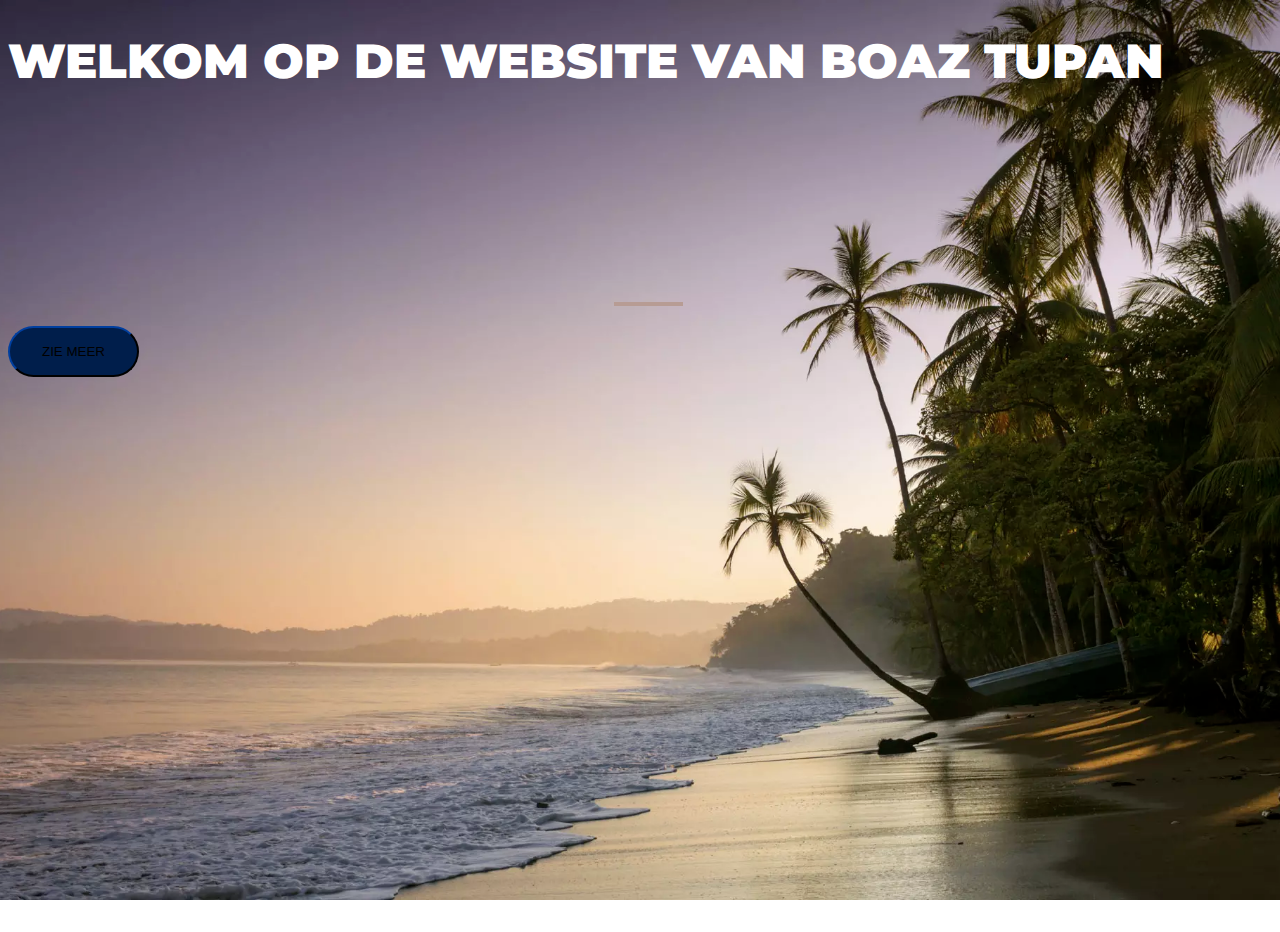
==== index.html @ 252f93f0 "Add files via upload" ====
<!DOCTYPE html>
<html>
  <head>
    <title>Startup</title>
    <!-- Required meta tags -->
    <meta charset="utf-8">
    <meta name="viewport" content="width=device-width, initial-scale=1, shrink-to-fit=no">
    <!-- Google Fonts -->
    <link href="https://fonts.googleapis.com/css?family=Montserrat" rel="stylesheet">

    <!-- Note that the below Bootstrap file is a specific version. If you grab the most
    current from Bootstrap website, you will see the button grow transition being a lot faster
    than in my video.  Use whichever style sheet you like best! -->
    <!-- Bootstrap CSS from a CDN. This way you don't have to include the bootstrap file yourself -->
<!-- CSS only -->
        <link href="https://cdn.jsdelivr.net/npm/bootstrap@5.2.2/dist/css/bootstrap.min.css" rel="stylesheet" integrity="sha384-Zenh87qX5JnK2Jl0vWa8Ck2rdkQ2Bzep5IDxbcnCeuOxjzrPF/et3URy9Bv1WTRi" crossorigin="anonymous">
    <!-- My own stylesheet -->
    <link href="style.css" rel="stylesheet">
  </head>
  <body>
  <div class="container d-flex align-items-center h-100">
    <div class="row">
      <header class="text-center col-12">
        <h1><strong>Welkom op de website van Boaz Tupan</strong></h1>
      </header>
      <div class="buffer"></div>
      <section class="text-center col-12">
    <hr>
    <a href="https://mailchi.mp/324349aaa5a5/startup">
      <button class="btn btn-primary btn-xl">Zie meer</button>
    </a>
  </section>
  </body>
</html>
---- style.css ----
body,
html {
  width: 100%;
  height: 100%;
  font-family: 'Montserrat', sans-serif;
  background: url(header.png) no-repeat center center fixed; 
  -webkit-background-size: cover;
  -moz-background-size: cover;
  -o-background-size: cover;
  background-size: cover;
}

h1 {
  text-transform: uppercase;
  font-size: 3rem;
  color: #FFFFFF;
}

hr {
  margin: 20px auto;
  color: #B79C94;
  border: 1px solid #B79C94;
  border-width: 2px;
  max-width: 65px;
  opacity: 1;  
    }

.buffer {
  height: 10rem;
}

.btn {
  font-weight 700;
  border-radius: 300px;
  text-transform: uppercase;
}

.btn-xl {
  padding: 1rem 2rem;
}

.btn-primary {
  background-color: #001e4b;
  border-color: #001e4b;
}

.btn-primary:hover {
  background-color: #000;
  border-color: #000;
  border-width: 4px;
}
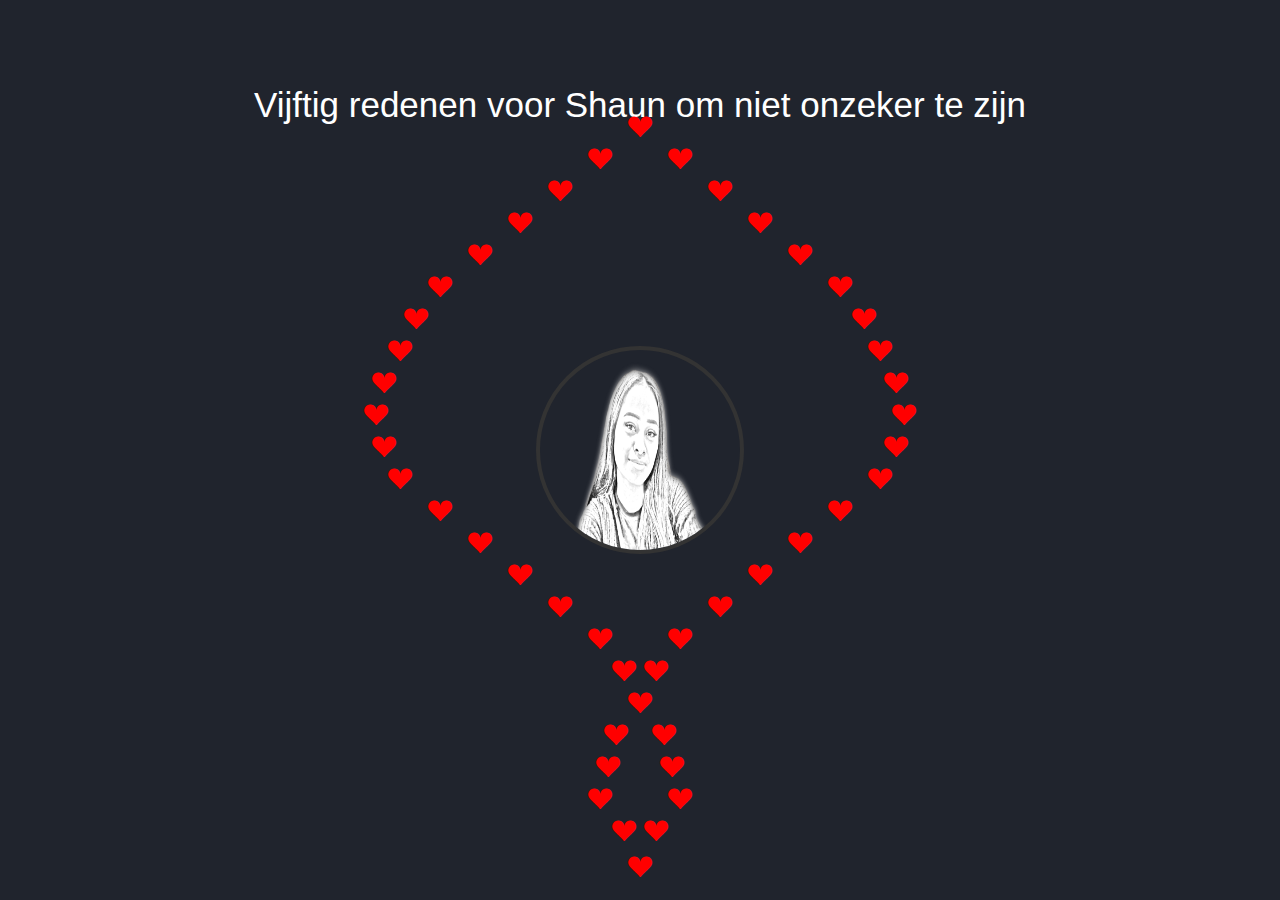
==== commit 9c7785fc: "Update and rename Index.html to index.html" ====
--- a/index.html
+++ b/index.html
@@ -1,34 +1,87 @@
-<!DOCTYPE html>
-<html>
-  <head>
-    <title>Startup</title>
-    <!-- Required meta tags -->
-    <meta charset="utf-8">
-    <meta name="viewport" content="width=device-width, initial-scale=1, shrink-to-fit=no">
-    <!-- Google Fonts -->
-    <link href="https://fonts.googleapis.com/css?family=Montserrat" rel="stylesheet">
-
-    <!-- Note that the below Bootstrap file is a specific version. If you grab the most
-    current from Bootstrap website, you will see the button grow transition being a lot faster
-    than in my video.  Use whichever style sheet you like best! -->
-    <!-- Bootstrap CSS from a CDN. This way you don't have to include the bootstrap file yourself -->
-<!-- CSS only -->
-        <link href="https://cdn.jsdelivr.net/npm/bootstrap@5.2.2/dist/css/bootstrap.min.css" rel="stylesheet" integrity="sha384-Zenh87qX5JnK2Jl0vWa8Ck2rdkQ2Bzep5IDxbcnCeuOxjzrPF/et3URy9Bv1WTRi" crossorigin="anonymous">
-    <!-- My own stylesheet -->
-    <link href="style.css" rel="stylesheet">
-  </head>
-  <body>
-  <div class="container d-flex align-items-center h-100">
-    <div class="row">
-      <header class="text-center col-12">
-        <h1><strong>Welkom op de website van Boaz Tupan</strong></h1>
-      </header>
-      <div class="buffer"></div>
-      <section class="text-center col-12">
-    <hr>
-    <a href="https://mailchi.mp/324349aaa5a5/startup">
-      <button class="btn btn-primary btn-xl">Zie meer</button>
-    </a>
-  </section>
-  </body>
-</html>
+<!DOCTYPE html>
+<html lang="en">
+<head>
+    <meta charset="UTF-8">
+    <meta name="viewport" content="width=device-width, initial-scale=1.0">
+    <title>The Shauney webpage</title>
+    <!-- Include Bootstrap Icons -->
+    <link rel="stylesheet" href="https://cdn.jsdelivr.net/npm/bootstrap-icons/font/bootstrap-icons.css">
+    <link rel="stylesheet" href="style.css">
+</head>
+
+<div class="navbar">
+    <button class="icon-tile" onclick="location.href = 'BDayCardIndex.html';">
+        <i class="bi bi-envelope-paper-heart-fill" style="font-size: 2rem;"></i>
+    </button>
+    <button class="icon-tile">
+        <i class="bi bi-film" style="font-size: 2rem;"></i>
+    </button>
+    <button class="icon-tile" onclick="location.href = 'https:\/\/www.lego.com/nl-nl/mosaic-maker/app';">
+        <i class="bi bi-bricks" style="font-size: 2rem;"></i>
+    </button>
+</div>
+
+<body>
+    <div class="mindmap-container">
+        <p class="mrg-font">Vijftig redenen voor Shaun om niet onzeker te zijn</p>
+        <img src="Shauney PNGPS.png" alt="Central Image" class="center-image" onclick="ShowNavBar()">
+
+        <!-- 50 Heart icons forming the heart shape -->
+        <i class="bi bi-suit-heart-fill heart-icon icon1" onclick="openModal(1)"></i>
+        <i class="bi bi-suit-heart-fill heart-icon icon2" onclick="openModal(2)"></i>
+        <i class="bi bi-suit-heart-fill heart-icon icon3" onclick="openModal(3)"></i>
+        <i class="bi bi-suit-heart-fill heart-icon icon4" onclick="openModal(4)"></i>
+        <i class="bi bi-suit-heart-fill heart-icon icon5" onclick="openModal(5)"></i>
+        <i class="bi bi-suit-heart-fill heart-icon icon6" onclick="openModal(6)"></i>
+        <i class="bi bi-suit-heart-fill heart-icon icon7" onclick="openModal(7)"></i>
+        <i class="bi bi-suit-heart-fill heart-icon icon8" onclick="openModal(8)"></i>
+        <i class="bi bi-suit-heart-fill heart-icon icon9" onclick="openModal(9)"></i>
+        <i class="bi bi-suit-heart-fill heart-icon icon10" onclick="openModal(10)"></i>
+        <i class="bi bi-suit-heart-fill heart-icon icon11" onclick="openModal(11)"></i>
+        <i class="bi bi-suit-heart-fill heart-icon icon12" onclick="openModal(12)"></i>
+        <i class="bi bi-suit-heart-fill heart-icon icon13" onclick="openModal(13)"></i>
+        <i class="bi bi-suit-heart-fill heart-icon icon14" onclick="openModal(14)"></i>
+        <i class="bi bi-suit-heart-fill heart-icon icon15" onclick="openModal(15)"></i>
+        <i class="bi bi-suit-heart-fill heart-icon icon16" onclick="openModal(16)"></i>
+        <i class="bi bi-suit-heart-fill heart-icon icon17" onclick="openModal(17)"></i>
+        <i class="bi bi-suit-heart-fill heart-icon icon18" onclick="openModal(18)"></i>
+        <i class="bi bi-suit-heart-fill heart-icon icon19" onclick="openModal(19)"></i>
+        <i class="bi bi-suit-heart-fill heart-icon icon20" onclick="openModal(20)"></i>
+        <i class="bi bi-suit-heart-fill heart-icon icon21" onclick="openModal(21)"></i>
+        <i class="bi bi-suit-heart-fill heart-icon icon22" onclick="openModal(22)"></i>
+        <i class="bi bi-suit-heart-fill heart-icon icon23" onclick="openModal(23)"></i>
+        <i class="bi bi-suit-heart-fill heart-icon icon24" onclick="openModal(24)"></i>
+        <i class="bi bi-suit-heart-fill heart-icon icon25" onclick="openModal(25)"></i>
+        <i class="bi bi-suit-heart-fill heart-icon icon26" onclick="openModal(26)"></i>
+        <i class="bi bi-suit-heart-fill heart-icon icon27" onclick="openModal(27)"></i>
+        <i class="bi bi-suit-heart-fill heart-icon icon28" onclick="openModal(28)"></i>
+        <i class="bi bi-suit-heart-fill heart-icon icon29" onclick="openModal(29)"></i>
+        <i class="bi bi-suit-heart-fill heart-icon icon30" onclick="openModal(30)"></i>
+        <i class="bi bi-suit-heart-fill heart-icon icon31" onclick="openModal(31)"></i>
+        <i class="bi bi-suit-heart-fill heart-icon icon32" onclick="openModal(32)"></i>
+        <i class="bi bi-suit-heart-fill heart-icon icon33" onclick="openModal(33)"></i>
+        <i class="bi bi-suit-heart-fill heart-icon icon34" onclick="openModal(34)"></i>
+        <i class="bi bi-suit-heart-fill heart-icon icon35" onclick="openModal(35)"></i>
+        <i class="bi bi-suit-heart-fill heart-icon icon36" onclick="openModal(36)"></i>
+        <i class="bi bi-suit-heart-fill heart-icon icon37" onclick="openModal(37)"></i>
+        <i class="bi bi-suit-heart-fill heart-icon icon38" onclick="openModal(38)"></i>
+        <i class="bi bi-suit-heart-fill heart-icon icon39" onclick="openModal(39)"></i>
+        <i class="bi bi-suit-heart-fill heart-icon icon40" onclick="openModal(40)"></i>
+        <i class="bi bi-suit-heart-fill heart-icon icon41" onclick="openModal(41)"></i>
+        <i class="bi bi-suit-heart-fill heart-icon icon42" onclick="openModal(42)"></i>
+        <i class="bi bi-suit-heart-fill heart-icon icon43" onclick="openModal(43)"></i>
+        <i class="bi bi-suit-heart-fill heart-icon icon44" onclick="openModal(44)"></i>
+        <i class="bi bi-suit-heart-fill heart-icon icon45" onclick="openModal(45)"></i>
+    </div>
+
+    <div id="heartModal" class="modal">
+        <div class="modal-content">
+            <span class="close" onclick="closeModal()">&times;</span>
+            <h2>Heart Modal</h2>
+            <p>This is a modal that opens in the shape of a heart!</p>
+        </div>
+    </div>
+
+    <script src="script.js"></script>
+</body>
+</html>
--- a/style.css
+++ b/style.css
@@ -1,51 +1,455 @@
-body,
-html {
-  width: 100%;
-  height: 100%;
-  font-family: 'Montserrat', sans-serif;
-  background: url(header.png) no-repeat center center fixed; 
-  -webkit-background-size: cover;
-  -moz-background-size: cover;
-  -o-background-size: cover;
-  background-size: cover;
-}
-
-h1 {
-  text-transform: uppercase;
-  font-size: 3rem;
-  color: #FFFFFF;
-}
-
-hr {
-  margin: 20px auto;
-  color: #B79C94;
-  border: 1px solid #B79C94;
-  border-width: 2px;
-  max-width: 65px;
-  opacity: 1;  
-    }
-
-.buffer {
-  height: 10rem;
-}
-
-.btn {
-  font-weight 700;
-  border-radius: 300px;
-  text-transform: uppercase;
-}
-
-.btn-xl {
-  padding: 1rem 2rem;
-}
-
-.btn-primary {
-  background-color: #001e4b;
-  border-color: #001e4b;
-}
-
-.btn-primary:hover {
-  background-color: #000;
-  border-color: #000;
-  border-width: 4px;
+body {
+    font-family: Arial, sans-serif;
+    display: flex;
+    justify-content: center;
+    align-items: center;
+    height: 100vh;
+    margin: 0;
+    background-color: #20242d;
+}
+@font-face {
+    font-family: 'Mister Grape'; /* Name of the font */
+    font-style: normal;
+    font-weight: 400;
+    src: local(''), url('https://fonts.cdnfonts.com/s/118133/Mister Grape - Personal Use.woff') format('woff');
+}
+.mrg-font{
+    font-family: 'Mister Grape', sans-serif;
+    text-align: center;
+    font-size: 35px;
+    color:#ffff;
+}
+.mindmap-container {
+    position: relative;
+    width: 800px;
+    height: 800px;
+}
+.center-image {
+    position: absolute;
+    top: 50%;
+    left: 50%;
+    transform: translate(-50%, -50%);
+    width: 200px;
+    height: 200px;
+    border-radius: 50%;
+    border: 4px solid #333;
+}
+.heart-icon {
+    position: absolute;
+    color: red;
+    font-size: 1.5rem;
+}
+
+.icon1:hover {
+    -ms-transform: scale(1.5); /* IE 9 */
+    -webkit-transform: scale(1.5); /* Safari 3-8 */
+    transform: scale(1.5);
+}
+.icon2:hover {
+    -ms-transform: scale(1.5); /* IE 9 */
+    -webkit-transform: scale(1.5); /* Safari 3-8 */
+    transform: scale(1.5);
+}
+.icon3:hover {
+    -ms-transform: scale(1.5); /* IE 9 */
+    -webkit-transform: scale(1.5); /* Safari 3-8 */
+    transform: scale(1.5);
+}
+.icon4:hover {
+    -ms-transform: scale(1.5); /* IE 9 */
+    -webkit-transform: scale(1.5); /* Safari 3-8 */
+    transform: scale(1.5);
+}
+.icon5:hover {
+    -ms-transform: scale(1.5); /* IE 9 */
+    -webkit-transform: scale(1.5); /* Safari 3-8 */
+    transform: scale(1.5);
+}
+.icon6:hover {
+    -ms-transform: scale(1.5); /* IE 9 */
+    -webkit-transform: scale(1.5); /* Safari 3-8 */
+    transform: scale(1.5);
+}
+.icon7:hover {
+    -ms-transform: scale(1.5); /* IE 9 */
+    -webkit-transform: scale(1.5); /* Safari 3-8 */
+    transform: scale(1.5);
+}
+.icon8:hover {
+    -ms-transform: scale(1.5); /* IE 9 */
+    -webkit-transform: scale(1.5); /* Safari 3-8 */
+    transform: scale(1.5);
+}
+.icon9:hover {
+    -ms-transform: scale(1.5); /* IE 9 */
+    -webkit-transform: scale(1.5); /* Safari 3-8 */
+    transform: scale(1.5);
+}
+.icon10:hover {
+    -ms-transform: scale(1.5); /* IE 9 */
+    -webkit-transform: scale(1.5); /* Safari 3-8 */
+    transform: scale(1.5);
+}
+.icon11:hover {
+    -ms-transform: scale(1.5); /* IE 9 */
+    -webkit-transform: scale(1.5); /* Safari 3-8 */
+    transform: scale(1.5);
+}
+.icon12:hover {
+    -ms-transform: scale(1.5); /* IE 9 */
+    -webkit-transform: scale(1.5); /* Safari 3-8 */
+    transform: scale(1.5);
+}
+.icon13:hover {
+    -ms-transform: scale(1.5); /* IE 9 */
+    -webkit-transform: scale(1.5); /* Safari 3-8 */
+    transform: scale(1.5);
+}
+.icon14:hover {
+    -ms-transform: scale(1.5); /* IE 9 */
+    -webkit-transform: scale(1.5); /* Safari 3-8 */
+    transform: scale(1.5);
+}
+.icon15:hover {
+    -ms-transform: scale(1.5); /* IE 9 */
+    -webkit-transform: scale(1.5); /* Safari 3-8 */
+    transform: scale(1.5);
+}
+.icon16:hover {
+    -ms-transform: scale(1.5); /* IE 9 */
+    -webkit-transform: scale(1.5); /* Safari 3-8 */
+    transform: scale(1.5);
+}
+.icon17:hover {
+    -ms-transform: scale(1.5); /* IE 9 */
+    -webkit-transform: scale(1.5); /* Safari 3-8 */
+    transform: scale(1.5);
+}
+.icon18:hover {
+    -ms-transform: scale(1.5); /* IE 9 */
+    -webkit-transform: scale(1.5); /* Safari 3-8 */
+    transform: scale(1.5);
+}
+.icon19:hover {
+    -ms-transform: scale(1.5); /* IE 9 */
+    -webkit-transform: scale(1.5); /* Safari 3-8 */
+    transform: scale(1.5);
+}
+.icon20:hover {
+    -ms-transform: scale(1.5); /* IE 9 */
+    -webkit-transform: scale(1.5); /* Safari 3-8 */
+    transform: scale(1.5);
+}
+.icon21:hover {
+    -ms-transform: scale(1.5); /* IE 9 */
+    -webkit-transform: scale(1.5); /* Safari 3-8 */
+    transform: scale(1.5);
+}
+.icon22:hover {
+    -ms-transform: scale(1.5); /* IE 9 */
+    -webkit-transform: scale(1.5); /* Safari 3-8 */
+    transform: scale(1.5);
+}
+.icon23:hover {
+    -ms-transform: scale(1.5); /* IE 9 */
+    -webkit-transform: scale(1.5); /* Safari 3-8 */
+    transform: scale(1.5);
+}
+.icon24:hover {
+    -ms-transform: scale(1.5); /* IE 9 */
+    -webkit-transform: scale(1.5); /* Safari 3-8 */
+    transform: scale(1.5);
+}
+.icon25:hover {
+    -ms-transform: scale(1.5); /* IE 9 */
+    -webkit-transform: scale(1.5); /* Safari 3-8 */
+    transform: scale(1.5);
+}
+.icon26:hover {
+    -ms-transform: scale(1.5); /* IE 9 */
+    -webkit-transform: scale(1.5); /* Safari 3-8 */
+    transform: scale(1.5);
+}
+.icon27:hover {
+    -ms-transform: scale(1.5); /* IE 9 */
+    -webkit-transform: scale(1.5); /* Safari 3-8 */
+    transform: scale(1.5);
+}
+.icon28:hover {
+    -ms-transform: scale(1.5); /* IE 9 */
+    -webkit-transform: scale(1.5); /* Safari 3-8 */
+    transform: scale(1.5);
+}
+.icon29:hover {
+    -ms-transform: scale(1.5); /* IE 9 */
+    -webkit-transform: scale(1.5); /* Safari 3-8 */
+    transform: scale(1.5);
+}
+.icon30:hover {
+    -ms-transform: scale(1.5); /* IE 9 */
+    -webkit-transform: scale(1.5); /* Safari 3-8 */
+    transform: scale(1.5);
+}
+.icon31:hover {
+    -ms-transform: scale(1.5); /* IE 9 */
+    -webkit-transform: scale(1.5); /* Safari 3-8 */
+    transform: scale(1.5);
+}
+.icon32:hover {
+    -ms-transform: scale(1.5); /* IE 9 */
+    -webkit-transform: scale(1.5); /* Safari 3-8 */
+    transform: scale(1.5);
+}
+.icon33:hover {
+    -ms-transform: scale(1.5); /* IE 9 */
+    -webkit-transform: scale(1.5); /* Safari 3-8 */
+    transform: scale(1.5);
+}
+.icon34:hover {
+    -ms-transform: scale(1.5); /* IE 9 */
+    -webkit-transform: scale(1.5); /* Safari 3-8 */
+    transform: scale(1.5);
+}
+.icon35:hover {
+    -ms-transform: scale(1.5); /* IE 9 */
+    -webkit-transform: scale(1.5); /* Safari 3-8 */
+    transform: scale(1.5);
+}
+.icon36:hover {
+    -ms-transform: scale(1.5); /* IE 9 */
+    -webkit-transform: scale(1.5); /* Safari 3-8 */
+    transform: scale(1.5);
+}
+.icon37:hover {
+    -ms-transform: scale(1.5); /* IE 9 */
+    -webkit-transform: scale(1.5); /* Safari 3-8 */
+    transform: scale(1.5);
+}
+.icon38:hover {
+    -ms-transform: scale(1.5); /* IE 9 */
+    -webkit-transform: scale(1.5); /* Safari 3-8 */
+    transform: scale(1.5);
+}
+.icon39:hover {
+    -ms-transform: scale(1.5); /* IE 9 */
+    -webkit-transform: scale(1.5); /* Safari 3-8 */
+    transform: scale(1.5);
+}
+.icon40:hover {
+    -ms-transform: scale(1.5); /* IE 9 */
+    -webkit-transform: scale(1.5); /* Safari 3-8 */
+    transform: scale(1.5);
+}
+.icon41:hover {
+    -ms-transform: scale(1.5); /* IE 9 */
+    -webkit-transform: scale(1.5); /* Safari 3-8 */
+    transform: scale(1.5);
+}
+.icon42:hover {
+    -ms-transform: scale(1.5); /* IE 9 */
+    -webkit-transform: scale(1.5); /* Safari 3-8 */
+    transform: scale(1.5);
+}
+.icon43:hover {
+    -ms-transform: scale(1.5); /* IE 9 */
+    -webkit-transform: scale(1.5); /* Safari 3-8 */
+    transform: scale(1.5);
+}
+.icon44:hover {
+    -ms-transform: scale(1.5); /* IE 9 */
+    -webkit-transform: scale(1.5); /* Safari 3-8 */
+    transform: scale(1.5);
+}
+.icon45:hover {
+    -ms-transform: scale(1.5); /* IE 9 */
+    -webkit-transform: scale(1.5); /* Safari 3-8 */
+    transform: scale(1.5);
+}
+.icon46:hover {
+    -ms-transform: scale(1.5); /* IE 9 */
+    -webkit-transform: scale(1.5); /* Safari 3-8 */
+    transform: scale(1.5);
+}
+.icon47:hover {
+    -ms-transform: scale(1.5); /* IE 9 */
+    -webkit-transform: scale(1.5); /* Safari 3-8 */
+    transform: scale(1.5);
+}
+.icon48:hover {
+    -ms-transform: scale(1.5); /* IE 9 */
+    -webkit-transform: scale(1.5); /* Safari 3-8 */
+    transform: scale(1.5);
+}
+.icon49:hover {
+    -ms-transform: scale(1.5); /* IE 9 */
+    -webkit-transform: scale(1.5); /* Safari 3-8 */
+    transform: scale(1.5);
+}
+.icon50:hover {
+    -ms-transform: scale(1.5); /* IE 9 */
+    -webkit-transform: scale(1.5); /* Safari 3-8 */
+    transform: scale(1.5);
+}
+
+/* Positioning the icons to approximate a heart shape */
+/* Top row */
+.icon1 { top: 8%; left: 50%; transform: translateX(-50%); }
+.icon2 { top: 12%; left: 45%; transform: translateX(-50%); }
+.icon3 { top: 12%; left: 55%; transform: translateX(-50%); }
+.icon4 { top: 16%; left: 40%; transform: translateX(-50%); }
+.icon5 { top: 16%; left: 60%; transform: translateX(-50%); }
+
+/* Upper mid */
+.icon6 { top: 20%; left: 35%; transform: translateX(-50%); }
+.icon7 { top: 20%; left: 65%; transform: translateX(-50%); }
+.icon8 { top: 24%; left: 30%; transform: translateX(-50%); }
+.icon9 { top: 24%; left: 70%; transform: translateX(-50%); }
+
+/* Mid */
+.icon10 { top: 28%; left: 25%; transform: translateX(-50%); }
+.icon11 { top: 28%; left: 75%; transform: translateX(-50%); }
+.icon12 { top: 32%; left: 22%; transform: translateX(-50%); }
+.icon13 { top: 32%; left: 78%; transform: translateX(-50%); }
+
+/* Heart curves */
+.icon14 { top: 36%; left: 20%; transform: translateX(-50%); }
+.icon15 { top: 36%; left: 80%; transform: translateX(-50%); }
+.icon16 { top: 40%; left: 18%; transform: translateX(-50%); }
+.icon17 { top: 40%; left: 82%; transform: translateX(-50%); }
+.icon18 { top: 44%; left: 17%; transform: translateX(-50%); }
+.icon19 { top: 44%; left: 83%; transform: translateX(-50%); }
+
+/* Lower half */
+.icon20 { top: 48%; left: 18%; transform: translateX(-50%); }
+.icon21 { top: 48%; left: 82%; transform: translateX(-50%); }
+.icon22 { top: 52%; left: 20%; transform: translateX(-50%); }
+.icon23 { top: 52%; left: 80%; transform: translateX(-50%); }
+.icon24 { top: 56%; left: 25%; transform: translateX(-50%); }
+.icon25 { top: 56%; left: 75%; transform: translateX(-50%); }
+
+/* Lower rows */
+.icon26 { top: 60%; left: 30%; transform: translateX(-50%); }
+.icon27 { top: 60%; left: 70%; transform: translateX(-50%); }
+.icon28 { top: 64%; left: 35%; transform: translateX(-50%); }
+.icon29 { top: 64%; left: 65%; transform: translateX(-50%); }
+.icon30 { top: 68%; left: 40%; transform: translateX(-50%); }
+.icon31 { top: 68%; left: 60%; transform: translateX(-50%); }
+
+/* Bottom rows */
+.icon32 { top: 72%; left: 45%; transform: translateX(-50%); }
+.icon33 { top: 72%; left: 55%; transform: translateX(-50%); }
+.icon34 { top: 76%; left: 48%; transform: translateX(-50%); }
+.icon35 { top: 76%; left: 52%; transform: translateX(-50%); }
+.icon36 { top: 80%; left: 50%; transform: translateX(-50%); }
+
+/* Filling the lower heart */
+.icon37 { top: 84%; left: 47%; transform: translateX(-50%); }
+.icon38 { top: 84%; left: 53%; transform: translateX(-50%); }
+.icon39 { top: 88%; left: 46%; transform: translateX(-50%); }
+.icon40 { top: 88%; left: 54%; transform: translateX(-50%); }
+.icon41 { top: 92%; left: 45%; transform: translateX(-50%); }
+.icon42 { top: 92%; left: 55%; transform: translateX(-50%); }
+
+/* Base of the heart */
+.icon43 { top: 96%; left: 48%; transform: translateX(-50%); }
+.icon44 { top: 96%; left: 52%; transform: translateX(-50%); }
+.icon45 { top: 104%; left: 50%; transform: translate(-50%, -100%); }
+
+.heart {
+    width: 50px; /* Width of the heart */
+    height: 50px; /* Height of the heart */
+    background-color: pink; /* Heart color */
+    position: relative; /* For absolute positioning of pseudo-elements */
+    margin: 10px; /* Space between hearts */
+    cursor: pointer; /* Change cursor to pointer for better UX */
+}
+
+.heart::before,
+.heart::after {
+    content: '';
+    width: 50px; /* Size of the top curves */
+    height: 50px; /* Size of the top curves */
+    background-color: pink; /* Heart color */
+    border-radius: 50%; /* Make them circular */
+    position: absolute; /* Position relative to the heart */
+}
+
+.heart::before {
+    left: 25px; /* Shift to the right */
+    top: 0; /* Align at the top */
+}
+
+.heart::after {
+    left: 0; /* Align at the left */
+    top: 0; /* Align at the top */
+}
+
+/* Modal styles */
+.modal {
+    display: none; /* Hidden by default */
+    position: fixed; /* Stay in place */
+    z-index: 1; /* Sit on top */
+    left: 0;
+    top: 0;
+    width: 100%; /* Full width */
+    height: 100%; /* Full height */
+    overflow: auto; /* Enable scroll if needed */
+    background-color: rgba(0, 0, 0, 0.8); /* Black w/ opacity */
+    justify-content: center; /* Center modal horizontally */
+    align-items: center; /* Center modal vertically */
+}
+
+.modal-content {
+    position: relative;
+    padding: 30px; /* Space for heart shape */
+    background: pink; /* Heart color */
+    width: 300px; /* Width of the modal */
+    text-align: center; /* Center text inside modal */
+    border-radius: 50%; /* Make it circular */
+}
+
+.close {
+    color: #aaa;
+    float: right;
+    font-size: 28px;
+    font-weight: bold;
+}
+
+.close:hover,
+.close:focus {
+    color: black;
+    text-decoration: none;
+    cursor: pointer;
+}
+
+.navbar {
+    width: 120px; /* Width of the vertical navigation bar */
+    height: 100vh; /* Full height */
+    display: none;
+    flex-direction: column; /* Arrange items vertically */
+    padding: 20px; /* Padding for the navbar */
+    box-shadow: 2px 0 5px rgba(0, 0, 0, 0.1); /* Optional shadow */
+    position: fixed; /* Fix the navbar to the left side */
+    top: 0; /* Align to the top */
+    left: 0; /* Align to the left */
+    z-index: 1000; /* Ensure it is on top of other elements */
+    background-color: #2a2f3b; /* nav background color */
+}
+
+.icon-tile {
+    width: 100px; /* Width of the tile */
+    height: 100px; /* Height of the tile */
+    background-color: #ffff; /* Tile background color */
+    display: flex; /* Use flexbox to center the icon */
+    justify-content: center; /* Center horizontally */
+    align-items: center; /* Center vertically */
+    margin: 10px 0; /* Space between tiles */
+    border-radius: 10px; /* Rounded corners */
+    cursor: pointer; /* Pointer cursor on hover */
+}
+
+.icon-tile:hover{
+    -ms-transform: scale(1.2); /* IE 9 */
+    -webkit-transform: scale(1.2); /* Safari 3-8 */
+    transform: scale(1.2);
 }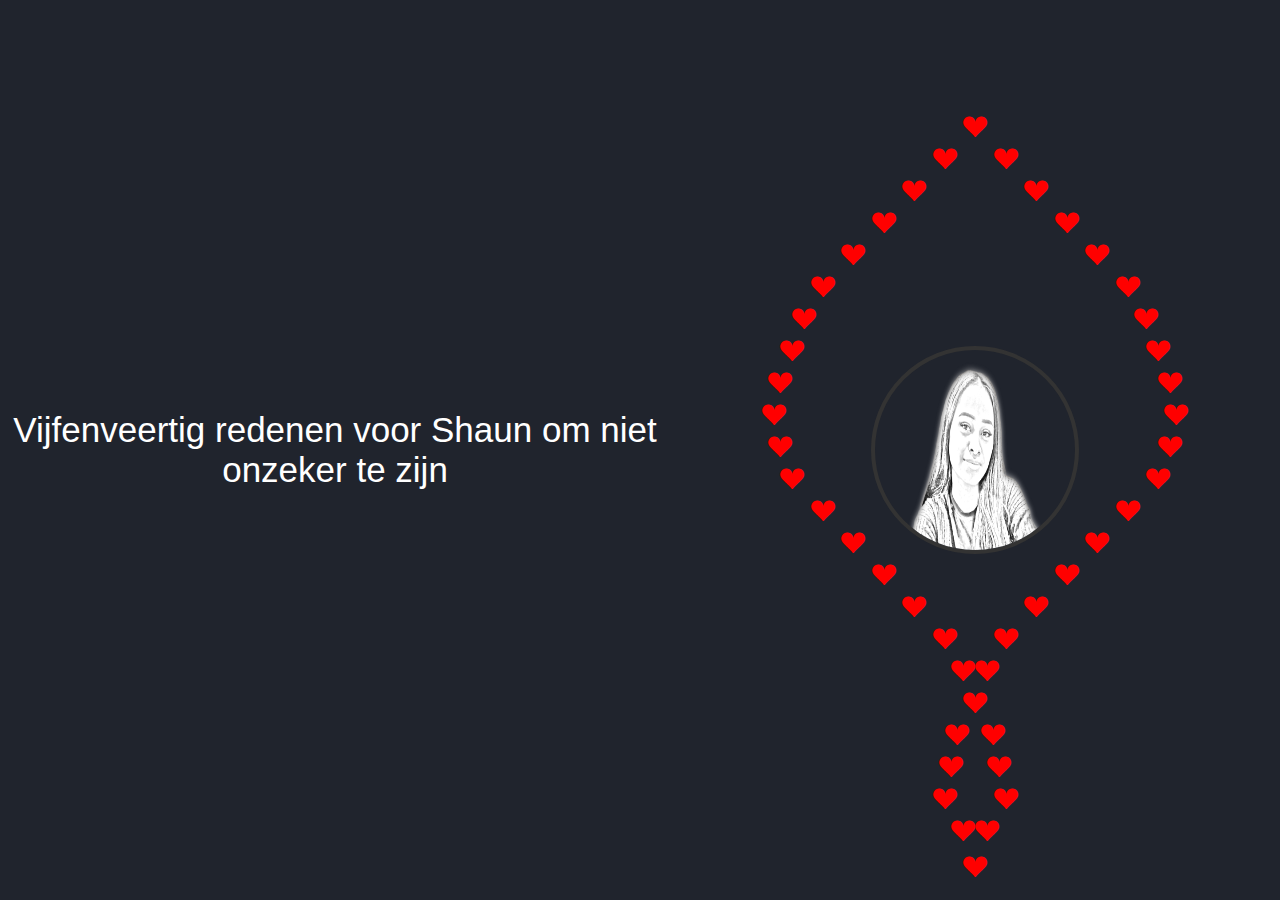
==== commit acd14f83: "Update index.html" ====
--- a/index.html
+++ b/index.html
@@ -4,6 +4,7 @@
     <meta charset="UTF-8">
     <meta name="viewport" content="width=device-width, initial-scale=1.0">
     <title>The Shauney webpage</title>
+    <link rel="icon" type="image/x-icon" href="Shauney PNGPS.png">
     <!-- Include Bootstrap Icons -->
     <link rel="stylesheet" href="https://cdn.jsdelivr.net/npm/bootstrap-icons/font/bootstrap-icons.css">
     <link rel="stylesheet" href="style.css">
@@ -22,8 +23,10 @@
 </div>
 
 <body>
+    <div class="title-container">
+        <p class="mrg-font">Vijfenveertig redenen voor Shaun om niet onzeker te zijn</p>
+    </div>
     <div class="mindmap-container">
-        <p class="mrg-font">Vijftig redenen voor Shaun om niet onzeker te zijn</p>
         <img src="Shauney PNGPS.png" alt="Central Image" class="center-image" onclick="ShowNavBar()">
 
         <!-- 50 Heart icons forming the heart shape -->
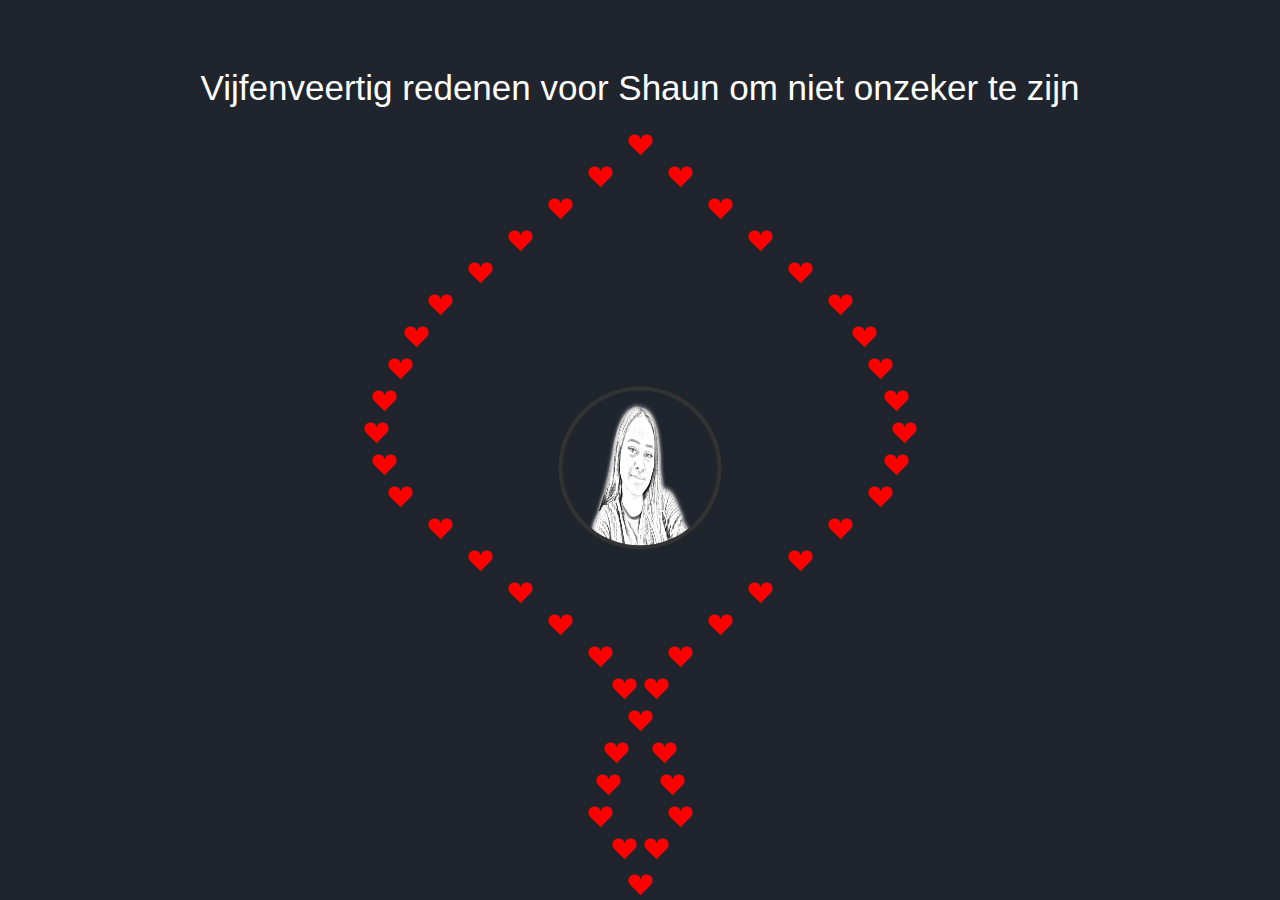
==== commit d238fb22: "Update index.html" ====
--- a/index.html
+++ b/index.html
@@ -15,7 +15,7 @@
         <i class="bi bi-envelope-paper-heart-fill" style="font-size: 2rem;"></i>
     </button>
     <button class="icon-tile">
-        <i class="bi bi-film" style="font-size: 2rem;"></i>
+        <i class="bi bi-film" style="font-size: 2rem;" onclick="location.href = 'https://www.youtube.com/watch?v=_hVyN-GtYjM';"></i>
     </button>
     <button class="icon-tile" onclick="location.href = 'https:\/\/www.lego.com/nl-nl/mosaic-maker/app';">
         <i class="bi bi-bricks" style="font-size: 2rem;"></i>
--- a/style.css
+++ b/style.css
@@ -1,6 +1,7 @@
 body {
     font-family: Arial, sans-serif;
     display: flex;
+    flex-direction: column;
     justify-content: center;
     align-items: center;
     height: 100vh;
@@ -23,16 +24,28 @@
     position: relative;
     width: 800px;
     height: 800px;
+    margin-top: -75px;
+    max-width: 90vw;
+}
+.title-container{
+    text-align: center;
+    max-width: 90vw;
 }
 .center-image {
     position: absolute;
     top: 50%;
     left: 50%;
     transform: translate(-50%, -50%);
-    width: 200px;
-    height: 200px;
+    width: 155px !important;
+    height: 155px !important;
     border-radius: 50%;
     border: 4px solid #333;
+}
+@media (max-width: 375px) {
+    .center-image {
+        width: 75px !important;
+        height: 75px !important;
+    }
 }
 .heart-icon {
     position: absolute;
@@ -44,251 +57,271 @@
     -ms-transform: scale(1.5); /* IE 9 */
     -webkit-transform: scale(1.5); /* Safari 3-8 */
     transform: scale(1.5);
+    transition: transform 0.3s;
 }
 .icon2:hover {
     -ms-transform: scale(1.5); /* IE 9 */
     -webkit-transform: scale(1.5); /* Safari 3-8 */
     transform: scale(1.5);
+    transition: transform 0.3s;
 }
 .icon3:hover {
     -ms-transform: scale(1.5); /* IE 9 */
     -webkit-transform: scale(1.5); /* Safari 3-8 */
     transform: scale(1.5);
+    transition: transform 0.3s;
 }
 .icon4:hover {
     -ms-transform: scale(1.5); /* IE 9 */
     -webkit-transform: scale(1.5); /* Safari 3-8 */
     transform: scale(1.5);
+    transition: transform 0.3s;
 }
 .icon5:hover {
     -ms-transform: scale(1.5); /* IE 9 */
     -webkit-transform: scale(1.5); /* Safari 3-8 */
     transform: scale(1.5);
+    transition: transform 0.3s;
 }
 .icon6:hover {
     -ms-transform: scale(1.5); /* IE 9 */
     -webkit-transform: scale(1.5); /* Safari 3-8 */
     transform: scale(1.5);
+    transition: transform 0.3s;
 }
 .icon7:hover {
     -ms-transform: scale(1.5); /* IE 9 */
     -webkit-transform: scale(1.5); /* Safari 3-8 */
     transform: scale(1.5);
+    transition: transform 0.3s;
 }
 .icon8:hover {
     -ms-transform: scale(1.5); /* IE 9 */
     -webkit-transform: scale(1.5); /* Safari 3-8 */
     transform: scale(1.5);
+    transition: transform 0.3s;
 }
 .icon9:hover {
     -ms-transform: scale(1.5); /* IE 9 */
     -webkit-transform: scale(1.5); /* Safari 3-8 */
     transform: scale(1.5);
+    transition: transform 0.3s;
 }
 .icon10:hover {
     -ms-transform: scale(1.5); /* IE 9 */
     -webkit-transform: scale(1.5); /* Safari 3-8 */
     transform: scale(1.5);
+    transition: transform 0.3s;
 }
 .icon11:hover {
     -ms-transform: scale(1.5); /* IE 9 */
     -webkit-transform: scale(1.5); /* Safari 3-8 */
     transform: scale(1.5);
+    transition: transform 0.3s;
 }
 .icon12:hover {
     -ms-transform: scale(1.5); /* IE 9 */
     -webkit-transform: scale(1.5); /* Safari 3-8 */
     transform: scale(1.5);
+    transition: transform 0.3s;
 }
 .icon13:hover {
     -ms-transform: scale(1.5); /* IE 9 */
     -webkit-transform: scale(1.5); /* Safari 3-8 */
     transform: scale(1.5);
+    transition: transform 0.3s;
 }
 .icon14:hover {
     -ms-transform: scale(1.5); /* IE 9 */
     -webkit-transform: scale(1.5); /* Safari 3-8 */
     transform: scale(1.5);
+    transition: transform 0.3s;
 }
 .icon15:hover {
     -ms-transform: scale(1.5); /* IE 9 */
     -webkit-transform: scale(1.5); /* Safari 3-8 */
     transform: scale(1.5);
+    transition: transform 0.3s;
 }
 .icon16:hover {
     -ms-transform: scale(1.5); /* IE 9 */
     -webkit-transform: scale(1.5); /* Safari 3-8 */
     transform: scale(1.5);
+    transition: transform 0.3s;
 }
 .icon17:hover {
     -ms-transform: scale(1.5); /* IE 9 */
     -webkit-transform: scale(1.5); /* Safari 3-8 */
     transform: scale(1.5);
+    transition: transform 0.3s;
 }
 .icon18:hover {
     -ms-transform: scale(1.5); /* IE 9 */
     -webkit-transform: scale(1.5); /* Safari 3-8 */
     transform: scale(1.5);
+    transition: transform 0.3s;
 }
 .icon19:hover {
     -ms-transform: scale(1.5); /* IE 9 */
     -webkit-transform: scale(1.5); /* Safari 3-8 */
     transform: scale(1.5);
+    transition: transform 0.3s;
 }
 .icon20:hover {
     -ms-transform: scale(1.5); /* IE 9 */
     -webkit-transform: scale(1.5); /* Safari 3-8 */
     transform: scale(1.5);
+    transition: transform 0.3s;
 }
 .icon21:hover {
     -ms-transform: scale(1.5); /* IE 9 */
     -webkit-transform: scale(1.5); /* Safari 3-8 */
     transform: scale(1.5);
+    transition: transform 0.3s;
 }
 .icon22:hover {
     -ms-transform: scale(1.5); /* IE 9 */
     -webkit-transform: scale(1.5); /* Safari 3-8 */
     transform: scale(1.5);
+    transition: transform 0.3s;
 }
 .icon23:hover {
     -ms-transform: scale(1.5); /* IE 9 */
     -webkit-transform: scale(1.5); /* Safari 3-8 */
     transform: scale(1.5);
+    transition: transform 0.3s;
 }
 .icon24:hover {
     -ms-transform: scale(1.5); /* IE 9 */
     -webkit-transform: scale(1.5); /* Safari 3-8 */
     transform: scale(1.5);
+    transition: transform 0.3s;
 }
 .icon25:hover {
     -ms-transform: scale(1.5); /* IE 9 */
     -webkit-transform: scale(1.5); /* Safari 3-8 */
     transform: scale(1.5);
+    transition: transform 0.3s;
 }
 .icon26:hover {
     -ms-transform: scale(1.5); /* IE 9 */
     -webkit-transform: scale(1.5); /* Safari 3-8 */
     transform: scale(1.5);
+    transition: transform 0.3s;
 }
 .icon27:hover {
     -ms-transform: scale(1.5); /* IE 9 */
     -webkit-transform: scale(1.5); /* Safari 3-8 */
     transform: scale(1.5);
+    transition: transform 0.3s;
 }
 .icon28:hover {
     -ms-transform: scale(1.5); /* IE 9 */
     -webkit-transform: scale(1.5); /* Safari 3-8 */
     transform: scale(1.5);
+    transition: transform 0.3s;
 }
 .icon29:hover {
     -ms-transform: scale(1.5); /* IE 9 */
     -webkit-transform: scale(1.5); /* Safari 3-8 */
     transform: scale(1.5);
+    transition: transform 0.3s;
 }
 .icon30:hover {
     -ms-transform: scale(1.5); /* IE 9 */
     -webkit-transform: scale(1.5); /* Safari 3-8 */
     transform: scale(1.5);
+    transition: transform 0.3s;
 }
 .icon31:hover {
     -ms-transform: scale(1.5); /* IE 9 */
     -webkit-transform: scale(1.5); /* Safari 3-8 */
     transform: scale(1.5);
+    transition: transform 0.3s;
 }
 .icon32:hover {
     -ms-transform: scale(1.5); /* IE 9 */
     -webkit-transform: scale(1.5); /* Safari 3-8 */
     transform: scale(1.5);
+    transition: transform 0.3s;
 }
 .icon33:hover {
     -ms-transform: scale(1.5); /* IE 9 */
     -webkit-transform: scale(1.5); /* Safari 3-8 */
     transform: scale(1.5);
+    transition: transform 0.3s;
 }
 .icon34:hover {
     -ms-transform: scale(1.5); /* IE 9 */
     -webkit-transform: scale(1.5); /* Safari 3-8 */
     transform: scale(1.5);
+    transition: transform 0.3s;
 }
 .icon35:hover {
     -ms-transform: scale(1.5); /* IE 9 */
     -webkit-transform: scale(1.5); /* Safari 3-8 */
     transform: scale(1.5);
+    transition: transform 0.3s;
 }
 .icon36:hover {
     -ms-transform: scale(1.5); /* IE 9 */
     -webkit-transform: scale(1.5); /* Safari 3-8 */
     transform: scale(1.5);
+    transition: transform 0.3s;
 }
 .icon37:hover {
     -ms-transform: scale(1.5); /* IE 9 */
     -webkit-transform: scale(1.5); /* Safari 3-8 */
     transform: scale(1.5);
+    transition: transform 0.3s;
 }
 .icon38:hover {
     -ms-transform: scale(1.5); /* IE 9 */
     -webkit-transform: scale(1.5); /* Safari 3-8 */
     transform: scale(1.5);
+    transition: transform 0.3s;
 }
 .icon39:hover {
     -ms-transform: scale(1.5); /* IE 9 */
     -webkit-transform: scale(1.5); /* Safari 3-8 */
     transform: scale(1.5);
+    transition: transform 0.3s;
 }
 .icon40:hover {
     -ms-transform: scale(1.5); /* IE 9 */
     -webkit-transform: scale(1.5); /* Safari 3-8 */
     transform: scale(1.5);
+    transition: transform 0.3s;
 }
 .icon41:hover {
     -ms-transform: scale(1.5); /* IE 9 */
     -webkit-transform: scale(1.5); /* Safari 3-8 */
     transform: scale(1.5);
+    transition: transform 0.3s;
 }
 .icon42:hover {
     -ms-transform: scale(1.5); /* IE 9 */
     -webkit-transform: scale(1.5); /* Safari 3-8 */
     transform: scale(1.5);
+    transition: transform 0.3s;
 }
 .icon43:hover {
     -ms-transform: scale(1.5); /* IE 9 */
     -webkit-transform: scale(1.5); /* Safari 3-8 */
     transform: scale(1.5);
+    transition: transform 0.3s;
 }
 .icon44:hover {
     -ms-transform: scale(1.5); /* IE 9 */
     -webkit-transform: scale(1.5); /* Safari 3-8 */
     transform: scale(1.5);
+    transition: transform 0.3s;
 }
 .icon45:hover {
     -ms-transform: scale(1.5); /* IE 9 */
     -webkit-transform: scale(1.5); /* Safari 3-8 */
     transform: scale(1.5);
-}
-.icon46:hover {
-    -ms-transform: scale(1.5); /* IE 9 */
-    -webkit-transform: scale(1.5); /* Safari 3-8 */
-    transform: scale(1.5);
-}
-.icon47:hover {
-    -ms-transform: scale(1.5); /* IE 9 */
-    -webkit-transform: scale(1.5); /* Safari 3-8 */
-    transform: scale(1.5);
-}
-.icon48:hover {
-    -ms-transform: scale(1.5); /* IE 9 */
-    -webkit-transform: scale(1.5); /* Safari 3-8 */
-    transform: scale(1.5);
-}
-.icon49:hover {
-    -ms-transform: scale(1.5); /* IE 9 */
-    -webkit-transform: scale(1.5); /* Safari 3-8 */
-    transform: scale(1.5);
-}
-.icon50:hover {
-    -ms-transform: scale(1.5); /* IE 9 */
-    -webkit-transform: scale(1.5); /* Safari 3-8 */
-    transform: scale(1.5);
+    transition: transform 0.3s;
 }
 
 /* Positioning the icons to approximate a heart shape */
@@ -446,10 +479,11 @@
     margin: 10px 0; /* Space between tiles */
     border-radius: 10px; /* Rounded corners */
     cursor: pointer; /* Pointer cursor on hover */
+    transition: transform 0.3s;
 }
 
 .icon-tile:hover{
     -ms-transform: scale(1.2); /* IE 9 */
     -webkit-transform: scale(1.2); /* Safari 3-8 */
     transform: scale(1.2);
-}+}
